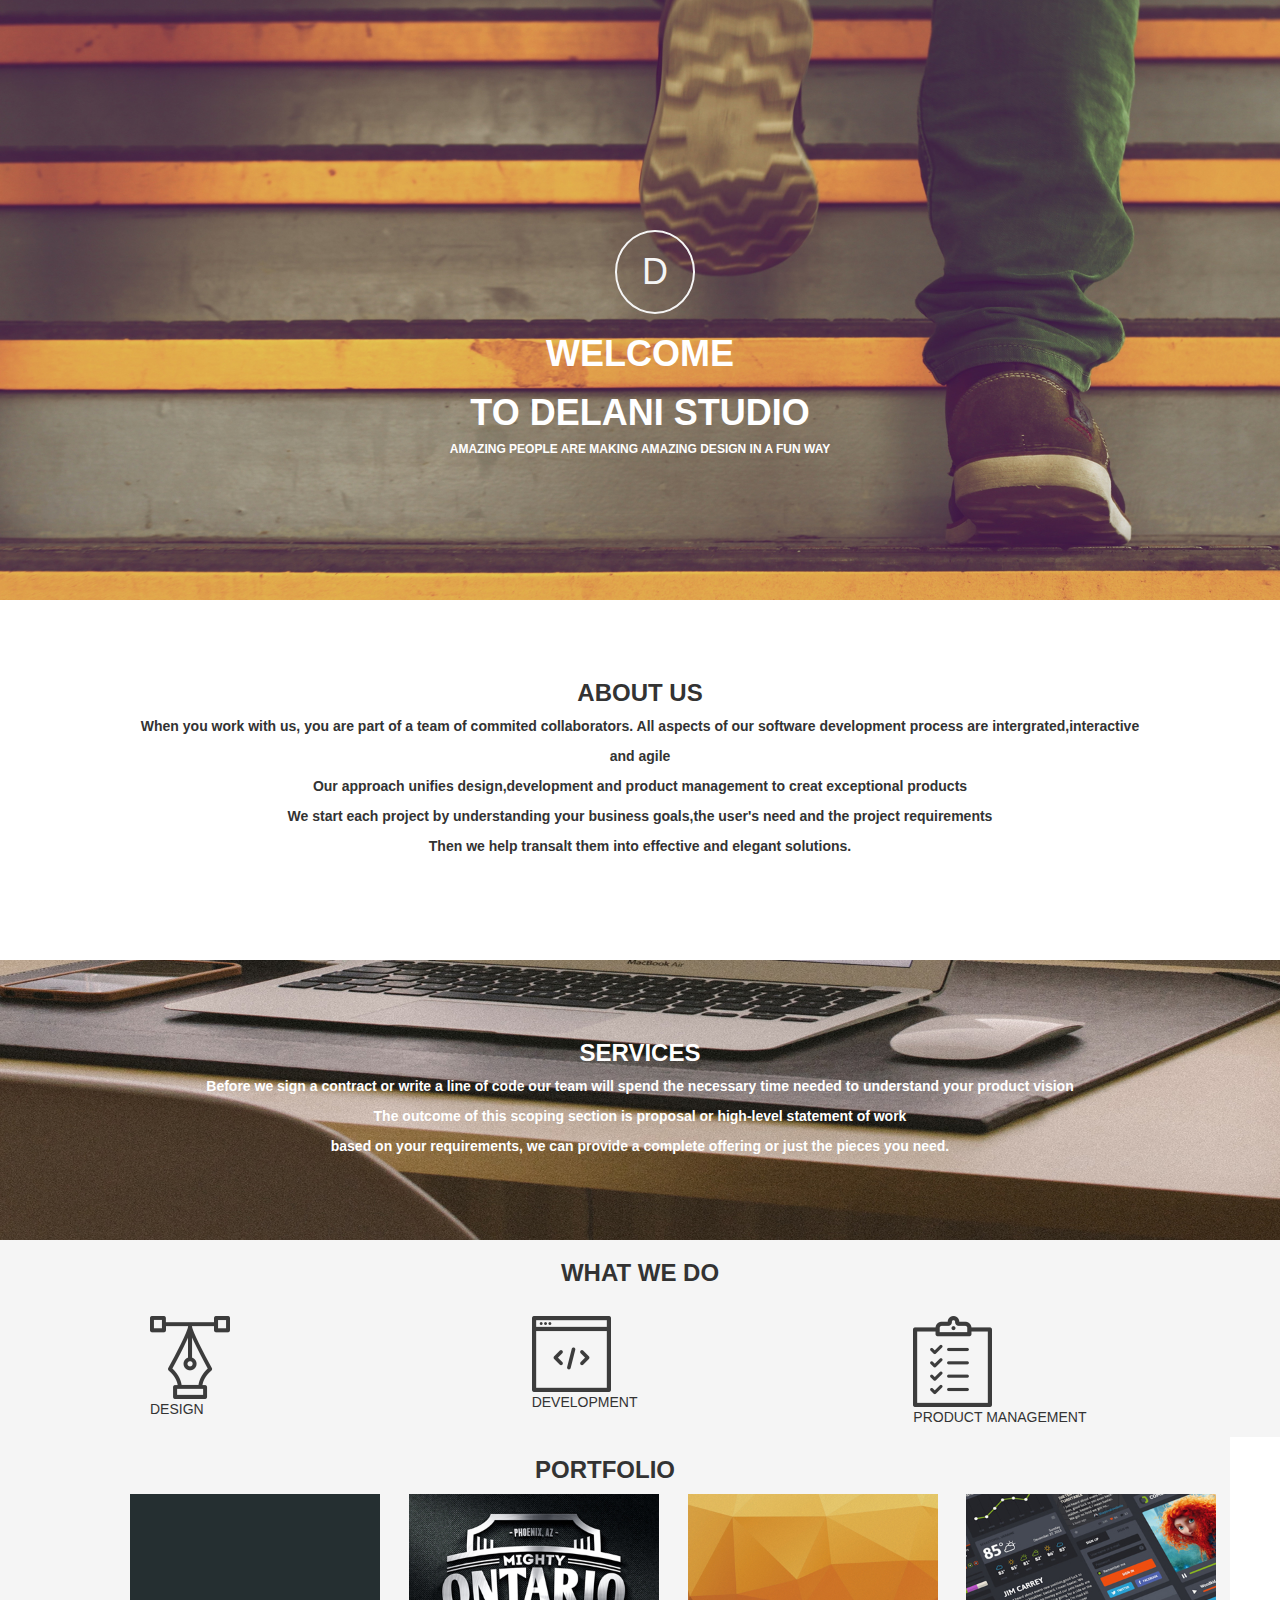
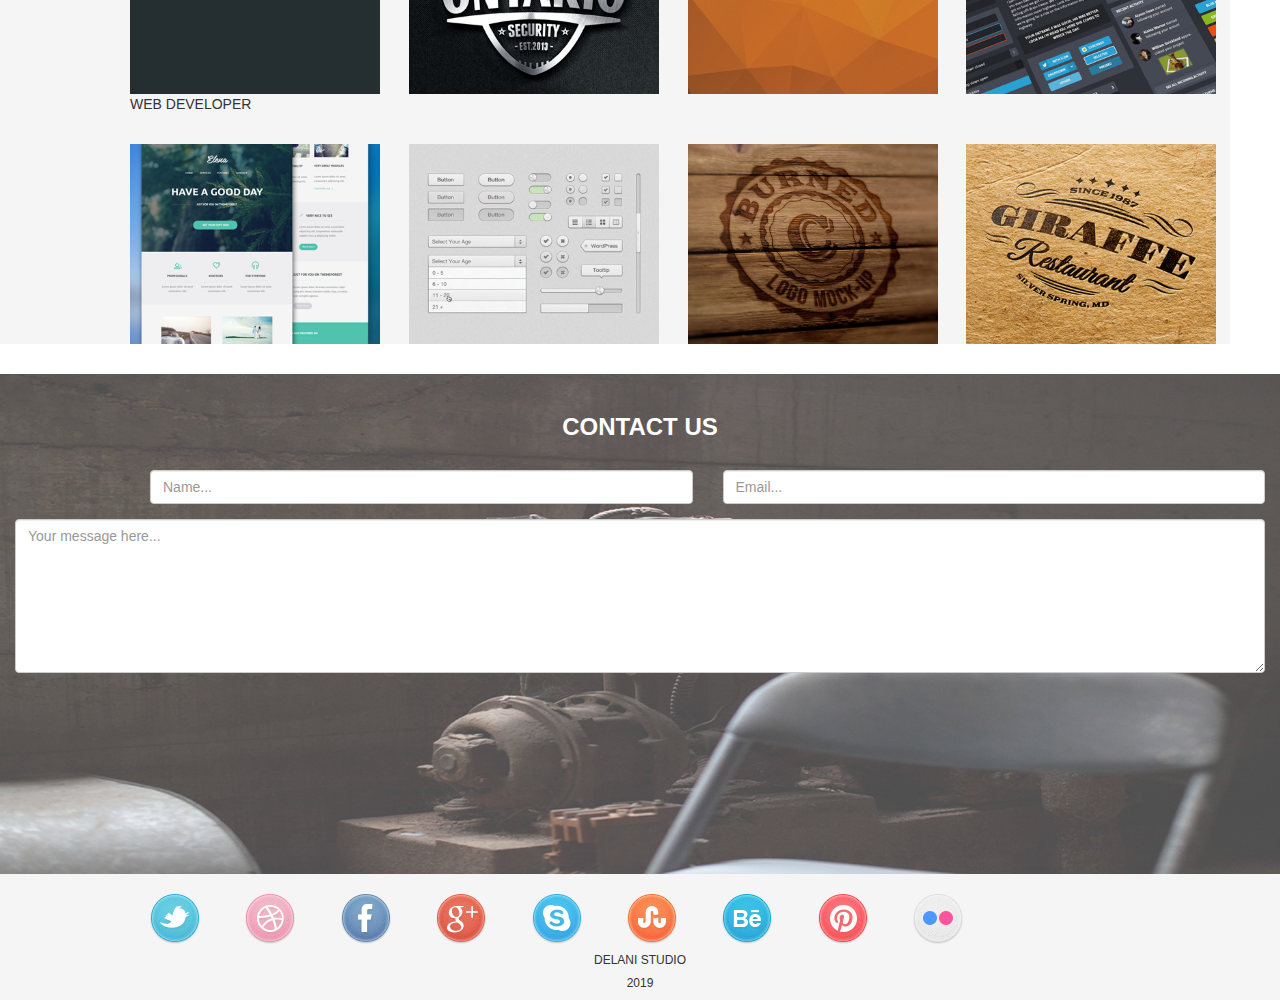
==== index.html @ 99184e3d "add selectors" ====
<!DOCTYPE html>
<html lang="en">
<head>
    <meta charset="UTF-8">
    <meta http-equiv="X-UA-Compatible" content="IE=edge">
    <meta name="viewport" content="width=device-width, initial-scale=1.0">

    <!-- Latest compiled and minified CSS -->
<link rel="stylesheet" href="https://maxcdn.bootstrapcdn.com/bootstrap/3.4.1/css/bootstrap.min.css">

<!-- jQuery library -->
<script src="https://ajax.googleapis.com/ajax/libs/jquery/3.5.1/jquery.min.js"></script>

<!-- Latest compiled JavaScript -->
<script src="https://maxcdn.bootstrapcdn.com/bootstrap/3.4.1/js/bootstrap.min.js"></script>

<link rel="stylesheet" href="index.css">

    <title>Document</title>
</head>
<body>
<!---section1-->    
    <div class="container-fluid" id="sect1">
        <div class="carda">
            <p class="h1">D</p>
            <h1 id="welcome">WELCOME</h1>
            <h1 id="welcome">TO DELANI STUDIO</h1>
            <h6 id="welcome">AMAZING PEOPLE ARE MAKING AMAZING DESIGN IN A FUN WAY</h6>
        </div>
       
    </div>

<!---section2-->
    <div class="container-fluid">
        <br><br><br>
        <div class="card" id="cardb" >
           <h3>ABOUT US</h3>
           <p>When you work with us, you are part of a team of commited collaborators. 
               All aspects of our software development process are intergrated,interactive
            </p>
            <p>and agile</p>
            <p>Our approach unifies design,development and product management to creat exceptional products</p>
            <p>We start each project by understanding your business goals,the user's need and the project requirements</p>
            <p>Then we help transalt them into effective and elegant solutions.</p>
        </div>
    </div>

<!---section3-->
    <div class="container-fluid" id="cardc">
        <div class="card" id="cardd">
            <h3>SERVICES</h3>
            <p>Before we sign a contract or write a line of code our team will spend the necessary time needed to understand your product vision</p>
            <p>The outcome of this scoping section is proposal or high-level statement of work</p>
            <p>based on your requirements, we can provide a complete offering or just the pieces you need.</p>

        </div>
    </div>

<!---section4-->
 <div class="container-fluid" id="carde">
    <h3>WHAT WE DO</h3>
    <br>
    <div class="row">
      <div class="col-sm-4" id="colm1">
          <div class="port1">
            <img src="images/design_icon.png"  alt="design icon">
            <p id="icon1">DESIGN</p>
          </div>
         
          <div id="portfolio1" class="port1">
              <h5 class="head5">DESIGN</h5>
              <p>Our design practice offers a full range of services</p>
              <p>including brand strategy,interaction and visual design</p>
              <p>and users experience testing.</p>
              <br>
              <p>Throughout your project,our designers create and</p>
              <p>implement visual design and workflows,solicit users</p>
              <p>feedback and work with you to make sure what get built</p>
              <p>is what is needed</p>
         </div>
      </div>

      <div class="col-sm-4" id="colm2">
          <div class="port2">
              <img src="images/dev_icon.png" alt="dev icon">
              <p id="icon2">DEVELOPMENT</p>
          </div>
         
          <div id="portfolio2" class="port2">
             <h5 class="head5">DEVELOPMENT</h5>
             <p>All engineers are fluent in the latest enterprise,mobile</p>
             <p>and web development technologies.</p>
             <br>
             <p>They collaborate with your team to write,and improve</p>
             <p>code on a dailly basis,using proven practice such as</p>
             <p>test driven development and pair programming</p>
          </div>
      </div>

      <div class="col-sm-4" id="colm3">
          <div class="port3">
             <img src="images/product_icon.png" alt="producticon">
             <p id="icon3">PRODUCT MANAGEMENT</p>
          </div>

         <div id="portfolio3" class="port3">
            <h5 class="head5">DEVELOPMENT</h5>
            <p>Planing and development is iteractive, Because we are</p>
            <p>constantly coding and testing,the product we build are.</p>
            <p>always ready to go live.</p>
            <br>
            <p>This iterative process allows for changes as business</p>
            <p>requirements evolve</p>
         </div>
      </div>
    </div>
</div>

<!----section5-->
<div class="container-fluid" id="cardf">
    <h3>PORTFOLIO</h3>
    <div class="row" id="row1">
        <div class="col-sm-3" id="hover1">
            <img src="images/work4.jpg" class="portfolio" alt="portfolio img">
            <div class="hid1">
                <p>WEB DEVELOPER</p>
            </div>
        </div>
        <div class="col-sm-3">
            <img src="images/work3.jpg" class="portfolio" alt="portfolio img">
        </div>
        <div class="col-sm-3">
            <img src="images/work2.jpg" class="portfolio" alt="portfolio img">
        </div>
        <div class="col-sm-3">
            <img src="images/work1.jpg" class="portfolio" alt="portfolio img">
        </div>
    </div>
    <br>

    <div class="row">
        <div class="col-sm-3">
            <img src="images/work5.jpg" class="portfolio" alt="portfolio img">
        </div>
        <div class="col-sm-3">
            <img src="images/work6.jpg" class="portfolio" alt="portfolio img">
        </div>
        <div class="col-sm-3">
            <img src="images/work7.jpg" class="portfolio" alt="portfolio img">
        </div>
        <div class="col-sm-3">
            <img src="images/work8.jpg" class="portfolio" alt="portfolio img">
        </div>
    </div>

</div>

<!---section6--->
<div class="container-fluid" id="cardg">
    <br>
    <h3>CONTACT US</h3>
    <form>
        <div class="form-group row">
          <div class="col-xs-6" id="inp1">
              <label for="ex2"></label>
              <input class="form-control none" placeholder="Name..." id="ex2" id="usr" type="text">
          </div>
          <div class="col-xs-6" id="inp1">
              <label for="ex3"></label>
              <input class="form-control none" placeholder="Email..." id="ex2" type="email">
          </div>
        </div>
        <div class="form-group">
            <textarea class="form-control none"  rows="7" id="comment" placeholder="Your message here..." ></textarea>
        </div>
      </form>
</div>

<!---section7-->
<div class="container-fluid" id="footer">
    <br>
    <div class="row">
        <div class="col-sm-1">
            <img src="images/twitter.png" alt="twiter img">
        </div>
        <div class="col-sm-1">
            <img src="images/dribble.png" alt="twiter img">
        </div>
        <div class="col-sm-1">
            <img src="images/facebook.png" alt="twiter img">
        </div>
        <div class="col-sm-1">
            <img src="images/g_plus.png" alt="twiter img">
        </div>
        <div class="col-sm-1">
            <img src="images/skype.png" alt="twiter img">
        </div>
        <div class="col-sm-1">
            <img src="images/stumble_upon.png" alt="twiter img">
        </div>
        <div class="col-sm-1">
            <img src="images/behance.png" alt="twiter img">
        </div>
        <div class="col-sm-1">
            <img src="images/pinterest.png" alt="twiter img">
        </div>
        <div class="col-sm-1">
            <img src="images/flickr.png" alt="twiter img">
        </div>
    </div>

    <div class="footer">
        <p class="h6">DELANI STUDIO</p>
        <p class="h6">2019</p>

    </div>
</div>


<script   src="https://code.jquery.com/jquery-3.3.1.min.js"   integrity="sha256-FgpCb/KJQlLNfOu91ta32o/NMZxltwRo8QtmkMRdAu8="   crossorigin="anonymous"></script>
<script src="index.js"></script>
</body>
</html>
---- index.css ----
#sect1{
    background-image: url("images/h_img.jpg");
    height: 600px;
    background-repeat: no-repeat;
    background-size: cover;
}
.h1{
    color: whitesmoke;
    border: 2px solid whitesmoke;
    width: 80px;
    padding: 20px;
    border-radius: 50%;
    position: relative;
    left: 600px;
    top: 210px;
}
#welcome{
    color: white;
    position: relative;
    top: 210px;
    font-weight: bold;
}
.carda{
    text-align: center;
}
#cardb{
    text-align: center;
    font-weight: bold;
    height: 280px;
}
#cardc{
    background-image: url("images/s_image.jpg");
    height: 280px;
    background-repeat: no-repeat;
    background-size: cover;

}
#cardd{
    text-align: center;
    color: white;
    position: relative;
    top: 60px;
    font-weight: bold;
}
#carde{
 justify-content: center;
}
    
#wedo{
    text-align:center;
}
h3{
    text-align: center;
    font-weight: bold;
}
.row{
    margin-left: 120px;
}
.portfolio{
   height: 200px;
   width: 250px;
}
#cardf{
    margin-left: -20px;
    margin-right: 50px;
    margin-bottom: 30px;
}
#cardg{
    background-image: url(images/c_image\ \(1\).jpg);
    height: 500px;
    background-size: cover;
}
#cardg{
    color: white;
    
}
#portfolio1{
    display: none;
    text-align: center;
}
.head5{
    font-weight: bold;
}
#portfolio2{
    display: none;
    text-align: center;
} 
#cardf,#carde{
    background-color: whitesmoke;
}
#portfolio3{
    display: none;
    text-align: center;
}   
.footer{
    text-align: center;
    font-weight: bold;
    background-color: whitesmoke;
}    
#footer{
    background-color: whitesmoke;
}
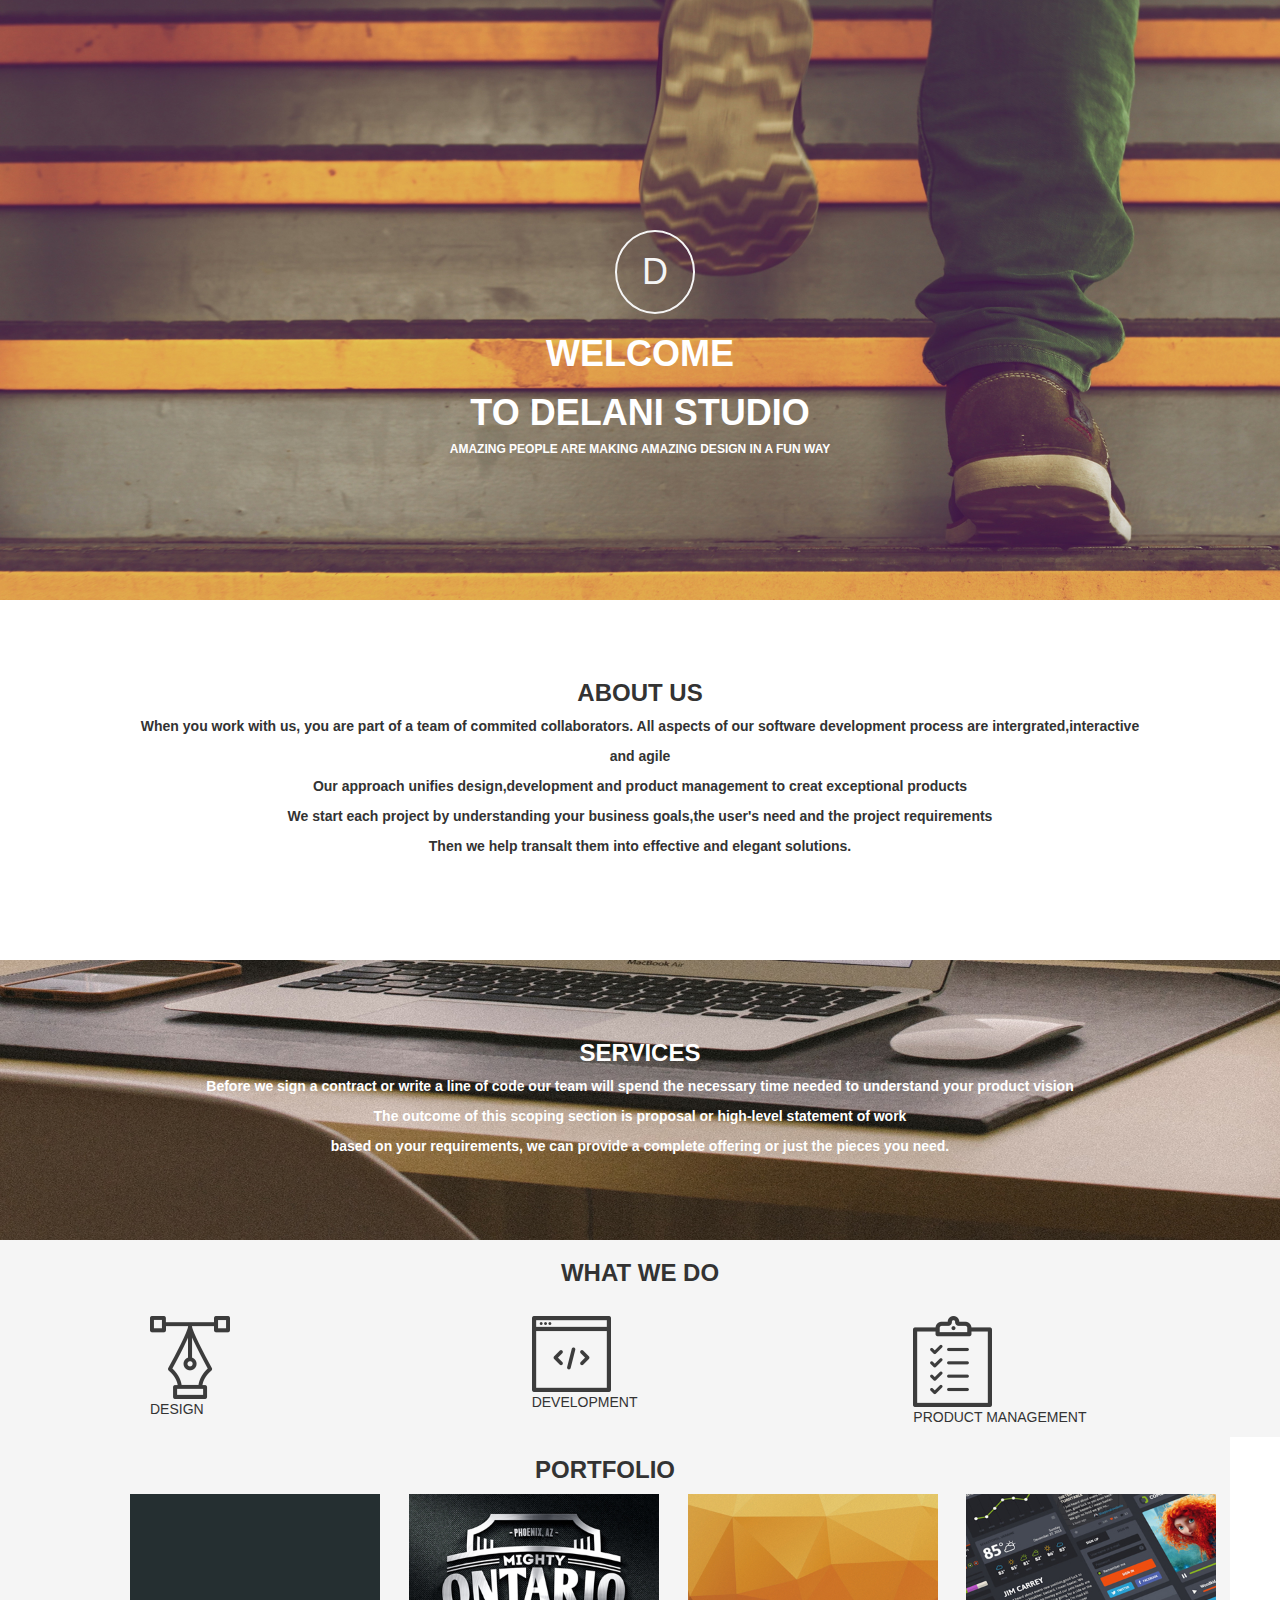
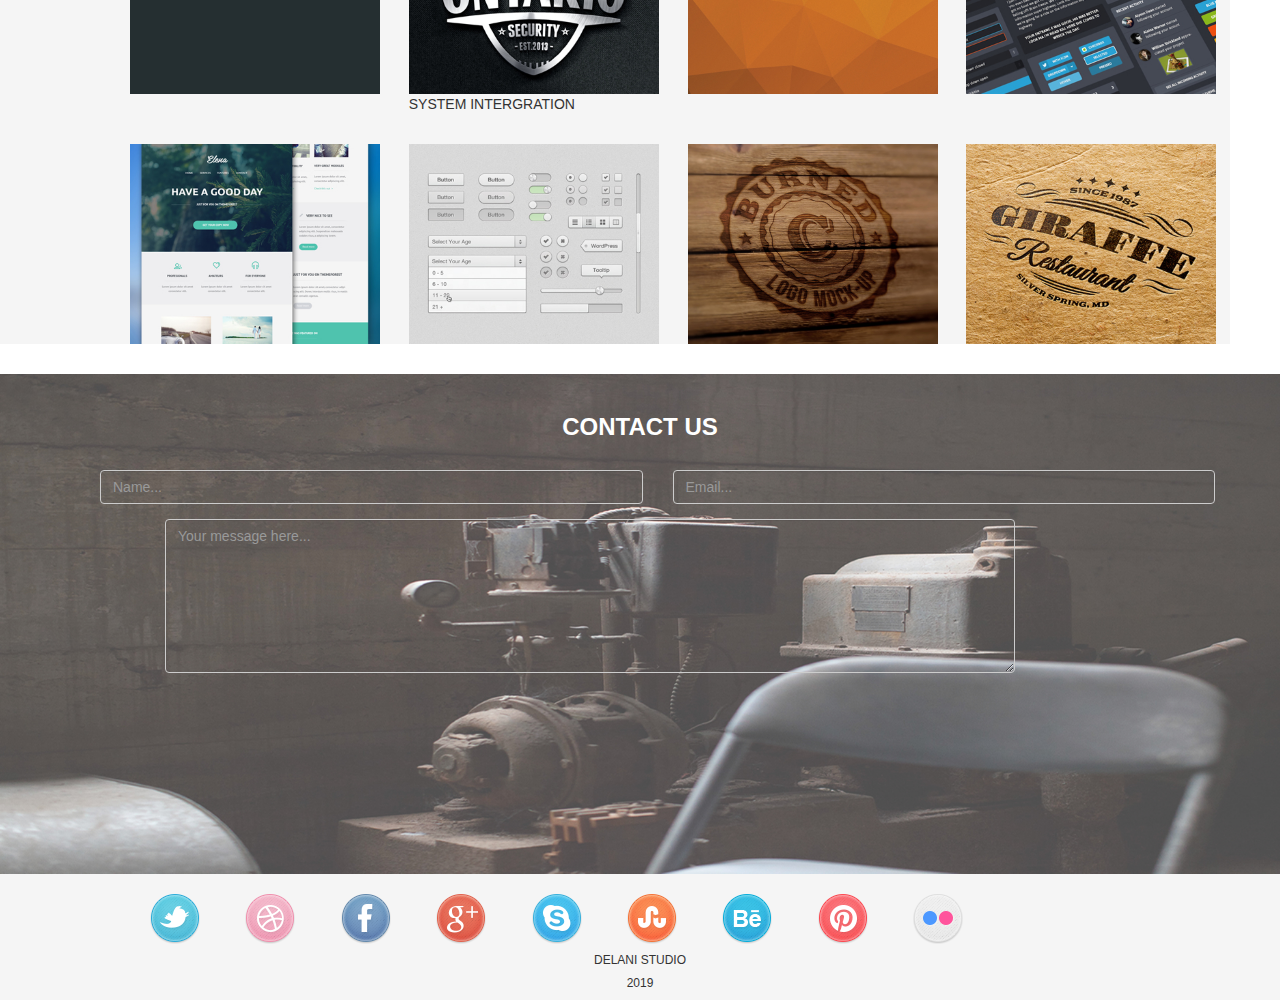
==== commit 39898009: "add selectors to portfolio2" ====
--- a/index.html
+++ b/index.html
@@ -123,11 +123,15 @@
         <div class="col-sm-3" id="hover1">
             <img src="images/work4.jpg" class="portfolio" alt="portfolio img">
             <div class="hid1">
-                <p>WEB DEVELOPER</p>
+                <p>QUALITY ASSUARANCE</p>
             </div>
         </div>
-        <div class="col-sm-3">
+
+        <div class="col-sm-3" id="hover2">
             <img src="images/work3.jpg" class="portfolio" alt="portfolio img">
+            <div class="hid2">
+                <p>SYSTEM INTERGRATION</p>
+            </div>
         </div>
         <div class="col-sm-3">
             <img src="images/work2.jpg" class="portfolio" alt="portfolio img">
--- a/index.css
+++ b/index.css
@@ -99,4 +99,29 @@
 }    
 #footer{
     background-color: whitesmoke;
+}
+#inp1{
+    position: relative;
+    left: -50px;
+    color: white;
+}
+.none{
+    background-color: transparent;
+}
+#comment{
+    width: 850px;
+    position: relative;
+    left: 150px;
+}
+.hid1{
+    border: 10px solid white;
+    text-align: center;
+    height: 220px;
+    width: 260px;
+    background: -moz-linear-gradient(top, rgba(255,255,255,1) 0%, rgba(255,255,255,0) 100%); /* FF3.6-15 */
+    position: absolute;
+    top: -3px;
+    display: none;
+    color: white;
+    
 }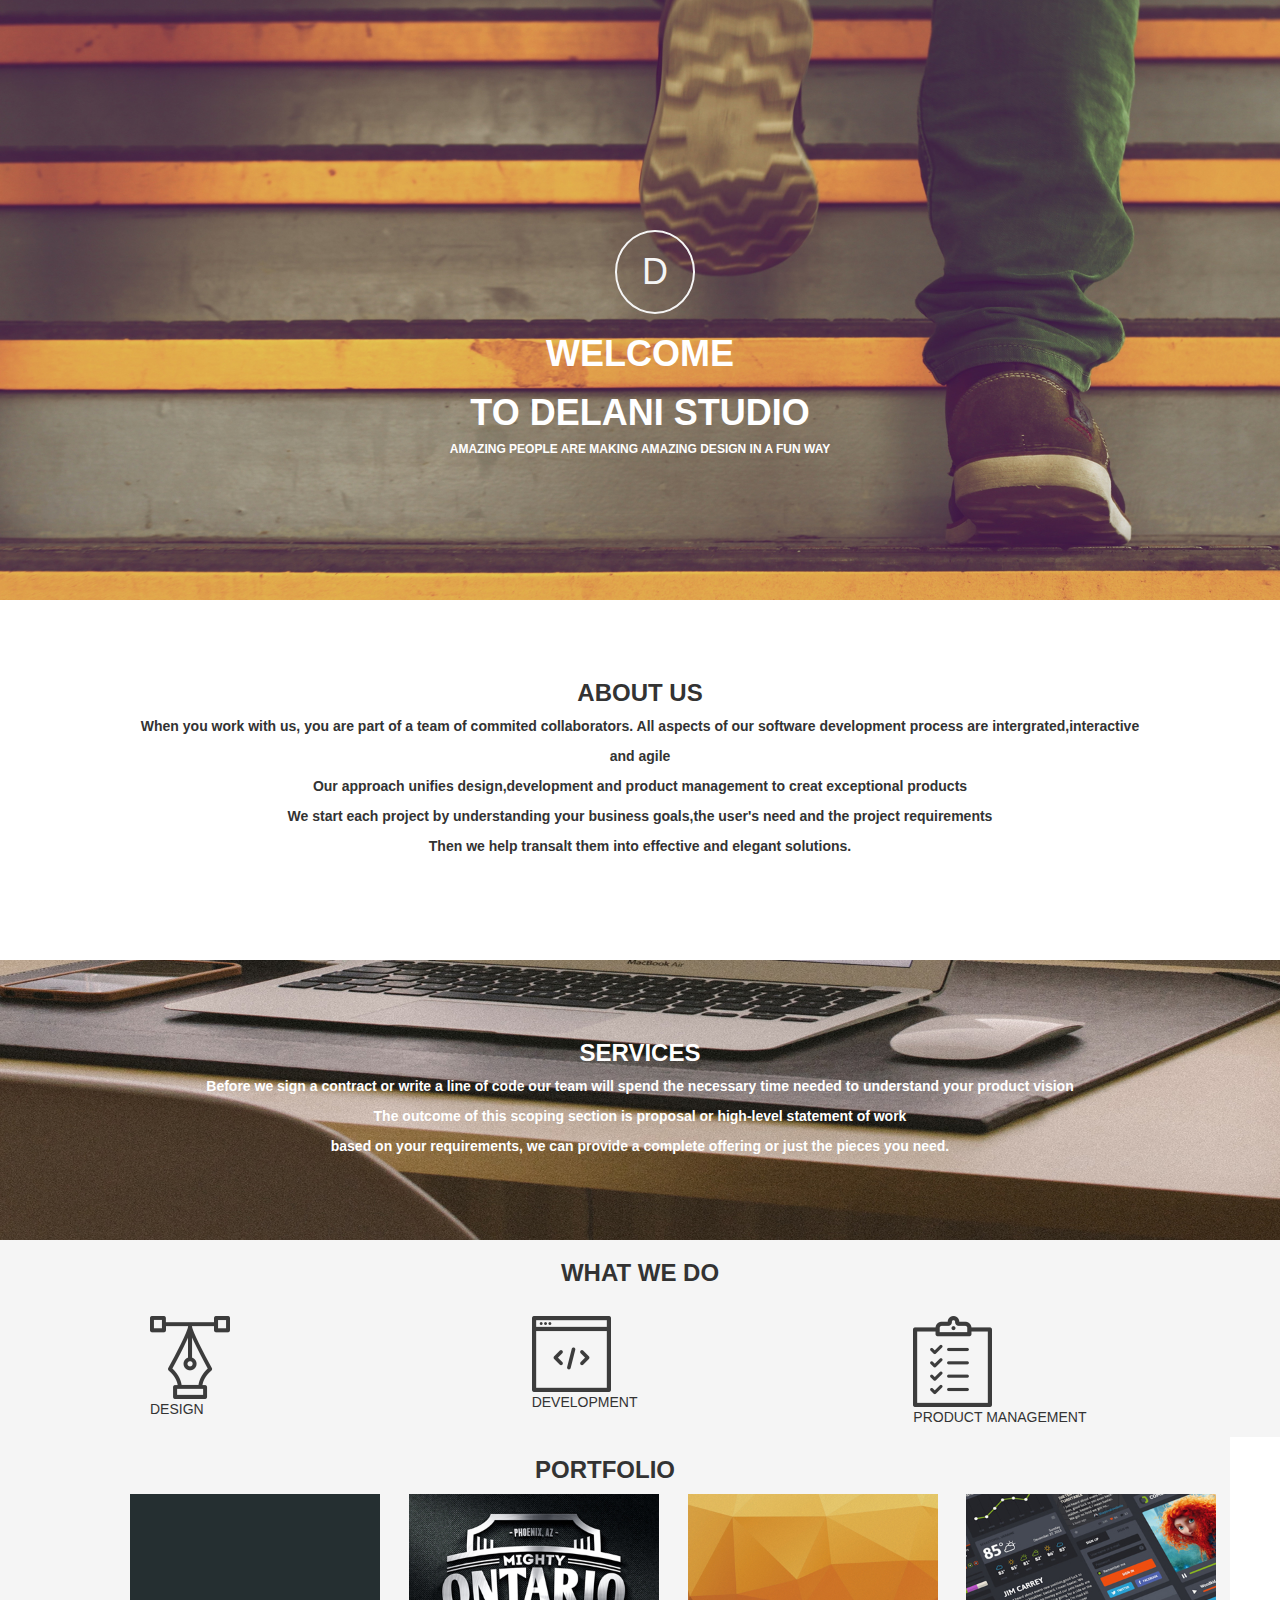
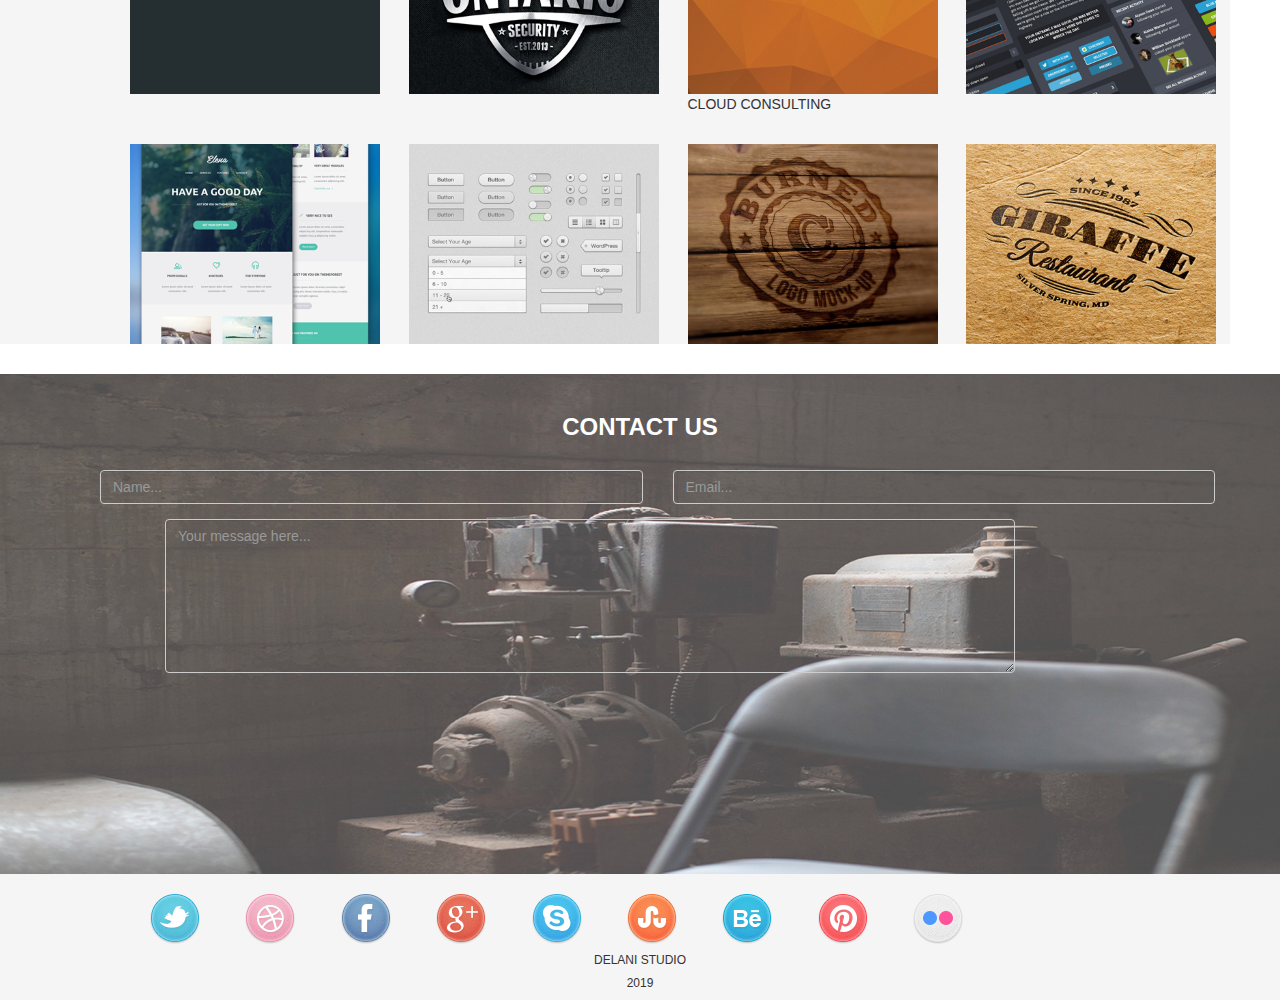
==== commit b5410b04: "add portfolio 3 selector" ====
--- a/index.html
+++ b/index.html
@@ -133,9 +133,14 @@
                 <p>SYSTEM INTERGRATION</p>
             </div>
         </div>
-        <div class="col-sm-3">
+
+        <div class="col-sm-3" id="hover3">
             <img src="images/work2.jpg" class="portfolio" alt="portfolio img">
-        </div>
+            <div class="hid3">
+                <p>CLOUD CONSULTING</p>
+            </div>
+        </div>
+
         <div class="col-sm-3">
             <img src="images/work1.jpg" class="portfolio" alt="portfolio img">
         </div>
--- a/index.css
+++ b/index.css
@@ -113,15 +113,16 @@
     position: relative;
     left: 150px;
 }
-.hid1{
+.hid1,.hid2{
     border: 10px solid white;
     text-align: center;
-    height: 220px;
+    height: 215px;
     width: 260px;
     background: -moz-linear-gradient(top, rgba(255,255,255,1) 0%, rgba(255,255,255,0) 100%); /* FF3.6-15 */
     position: absolute;
     top: -3px;
     display: none;
     color: white;
+    font-weight: bold;
     
 }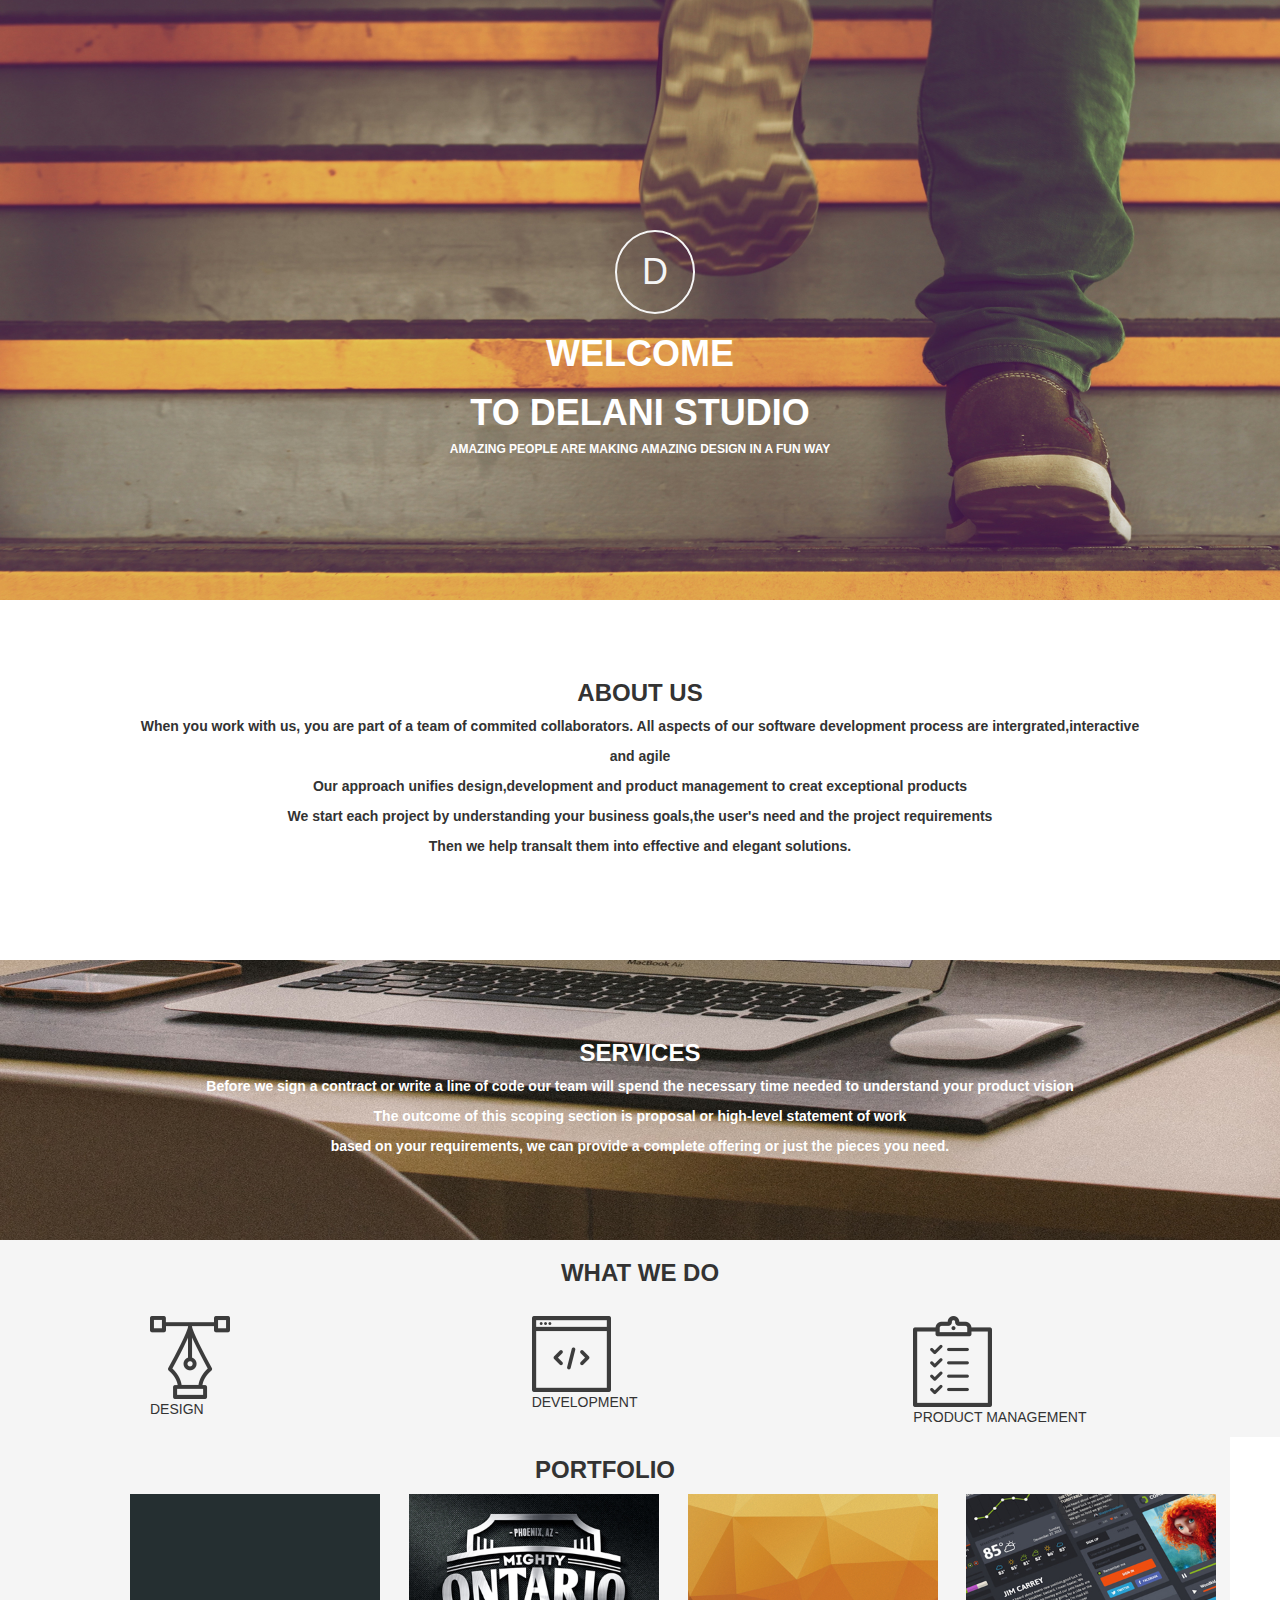
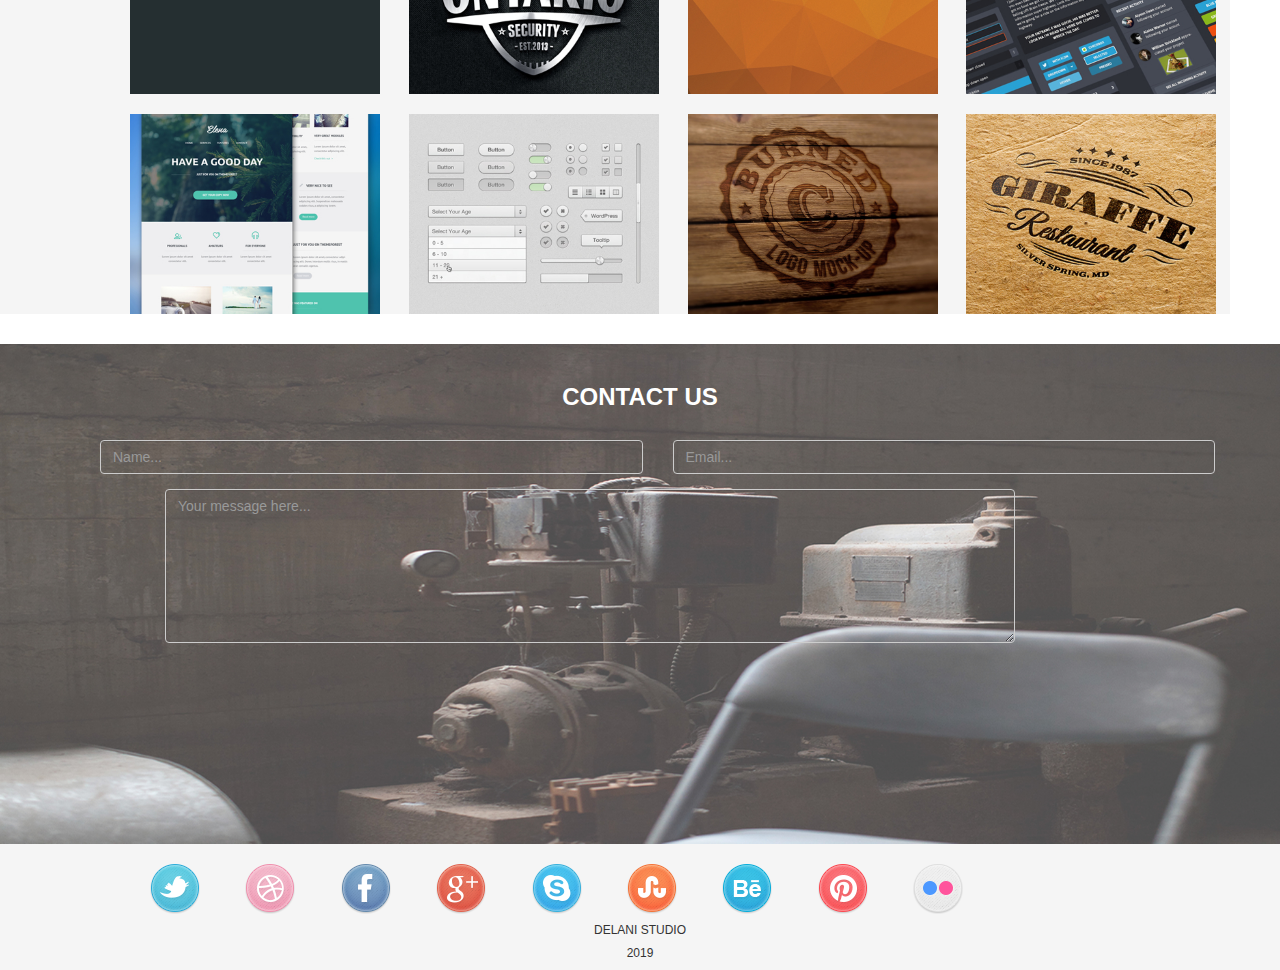
==== commit 8977b191: "modify and creat hover portfolio4" ====
--- a/index.html
+++ b/index.html
@@ -141,8 +141,11 @@
             </div>
         </div>
 
-        <div class="col-sm-3">
+        <div class="col-sm-3" id="hover4">
             <img src="images/work1.jpg" class="portfolio" alt="portfolio img">
+            <div class="hid4">
+                <p>CUSTOM SOFTWARE DEV...</p>
+            </div>
         </div>
     </div>
     <br>
--- a/index.css
+++ b/index.css
@@ -113,8 +113,8 @@
     position: relative;
     left: 150px;
 }
-.hid1,.hid2{
-    border: 10px solid white;
+.hid1,.hid2,.hid3,.hid4{
+    border: 15px solid white;
     text-align: center;
     height: 215px;
     width: 260px;
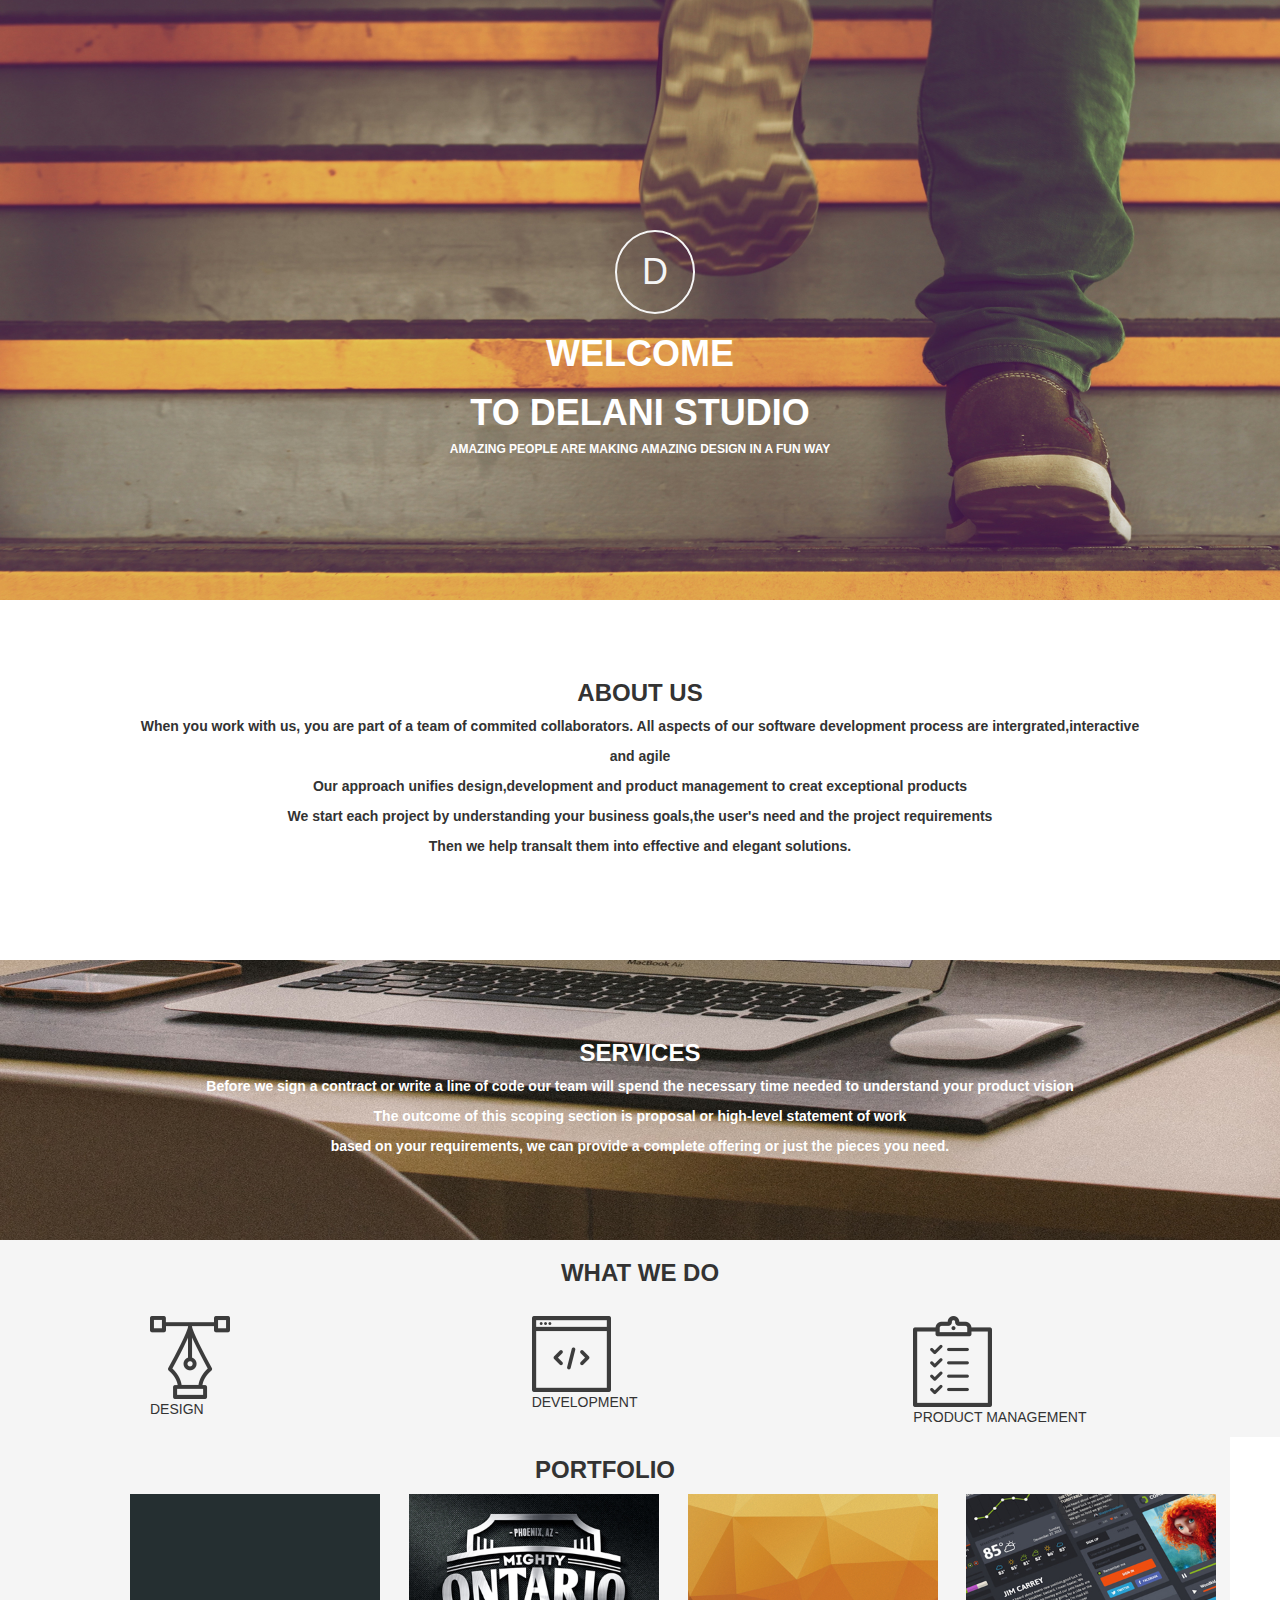
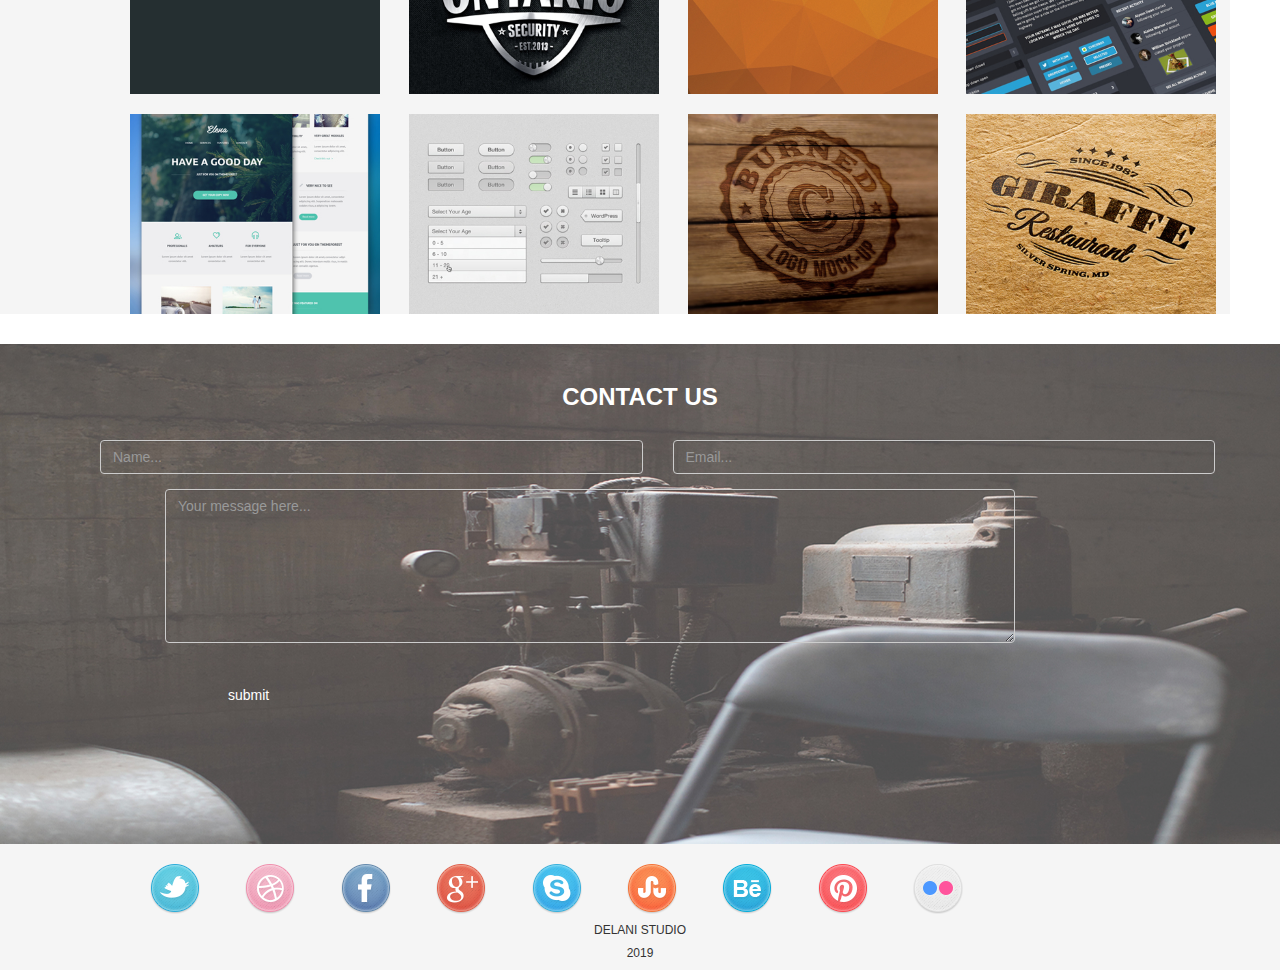
==== commit 7b454e26: "modify readme" ====
--- a/index.html
+++ b/index.html
@@ -151,17 +151,31 @@
     <br>
 
     <div class="row">
-        <div class="col-sm-3">
+        <div class="col-sm-3" id="hover5">
             <img src="images/work5.jpg" class="portfolio" alt="portfolio img">
-        </div>
-        <div class="col-sm-3">
+            <div class="hid5">
+                <p>WEB APPLICATION DEV...</p>
+            </div>
+        </div>
+        <div class="col-sm-3" id="hover6">
             <img src="images/work6.jpg" class="portfolio" alt="portfolio img">
-        </div>
-        <div class="col-sm-3">
+            <div class="hid6">
+                <p>MOBILE APPLICATION DEV...</p>
+            </div>
+        </div>
+
+        <div class="col-sm-3" id="hover7">
             <img src="images/work7.jpg" class="portfolio" alt="portfolio img">
-        </div>
-        <div class="col-sm-3">
+            <div class="hid7">
+                <p>DevOps AUTOMATION...</p>
+            </div>
+        </div>
+
+        <div class="col-sm-3" id="hover8">
             <img src="images/work8.jpg" class="portfolio" alt="portfolio img">
+            <div class="hid8">
+                <p>SOFTWARE PROTOTYPING...</p>
+            </div>
         </div>
     </div>
 
@@ -179,12 +193,14 @@
           </div>
           <div class="col-xs-6" id="inp1">
               <label for="ex3"></label>
-              <input class="form-control none" placeholder="Email..." id="ex2" type="email">
+              <input class="form-control none inp1" placeholder="Email..." id="ex2" type="email">
           </div>
         </div>
         <div class="form-group">
-            <textarea class="form-control none"  rows="7" id="comment" placeholder="Your message here..." ></textarea>
-        </div>
+            <textarea class="form-control none inp2"  rows="7" id="comment" placeholder="Your message here..." ></textarea>
+        </div>
+        <br>
+        <button type="button" class="btn btn-secondary" id="btn1" >submit</button>
       </form>
 </div>
 
--- a/index.css
+++ b/index.css
@@ -113,7 +113,7 @@
     position: relative;
     left: 150px;
 }
-.hid1,.hid2,.hid3,.hid4{
+.hid1,.hid2,.hid3,.hid4,.hid5,.hid6,.hid7,.hid8{
     border: 15px solid white;
     text-align: center;
     height: 215px;
@@ -125,4 +125,9 @@
     color: white;
     font-weight: bold;
     
+}
+#btn1{
+    background-color: transparent;
+    position: relative;
+    left: 200px;
 }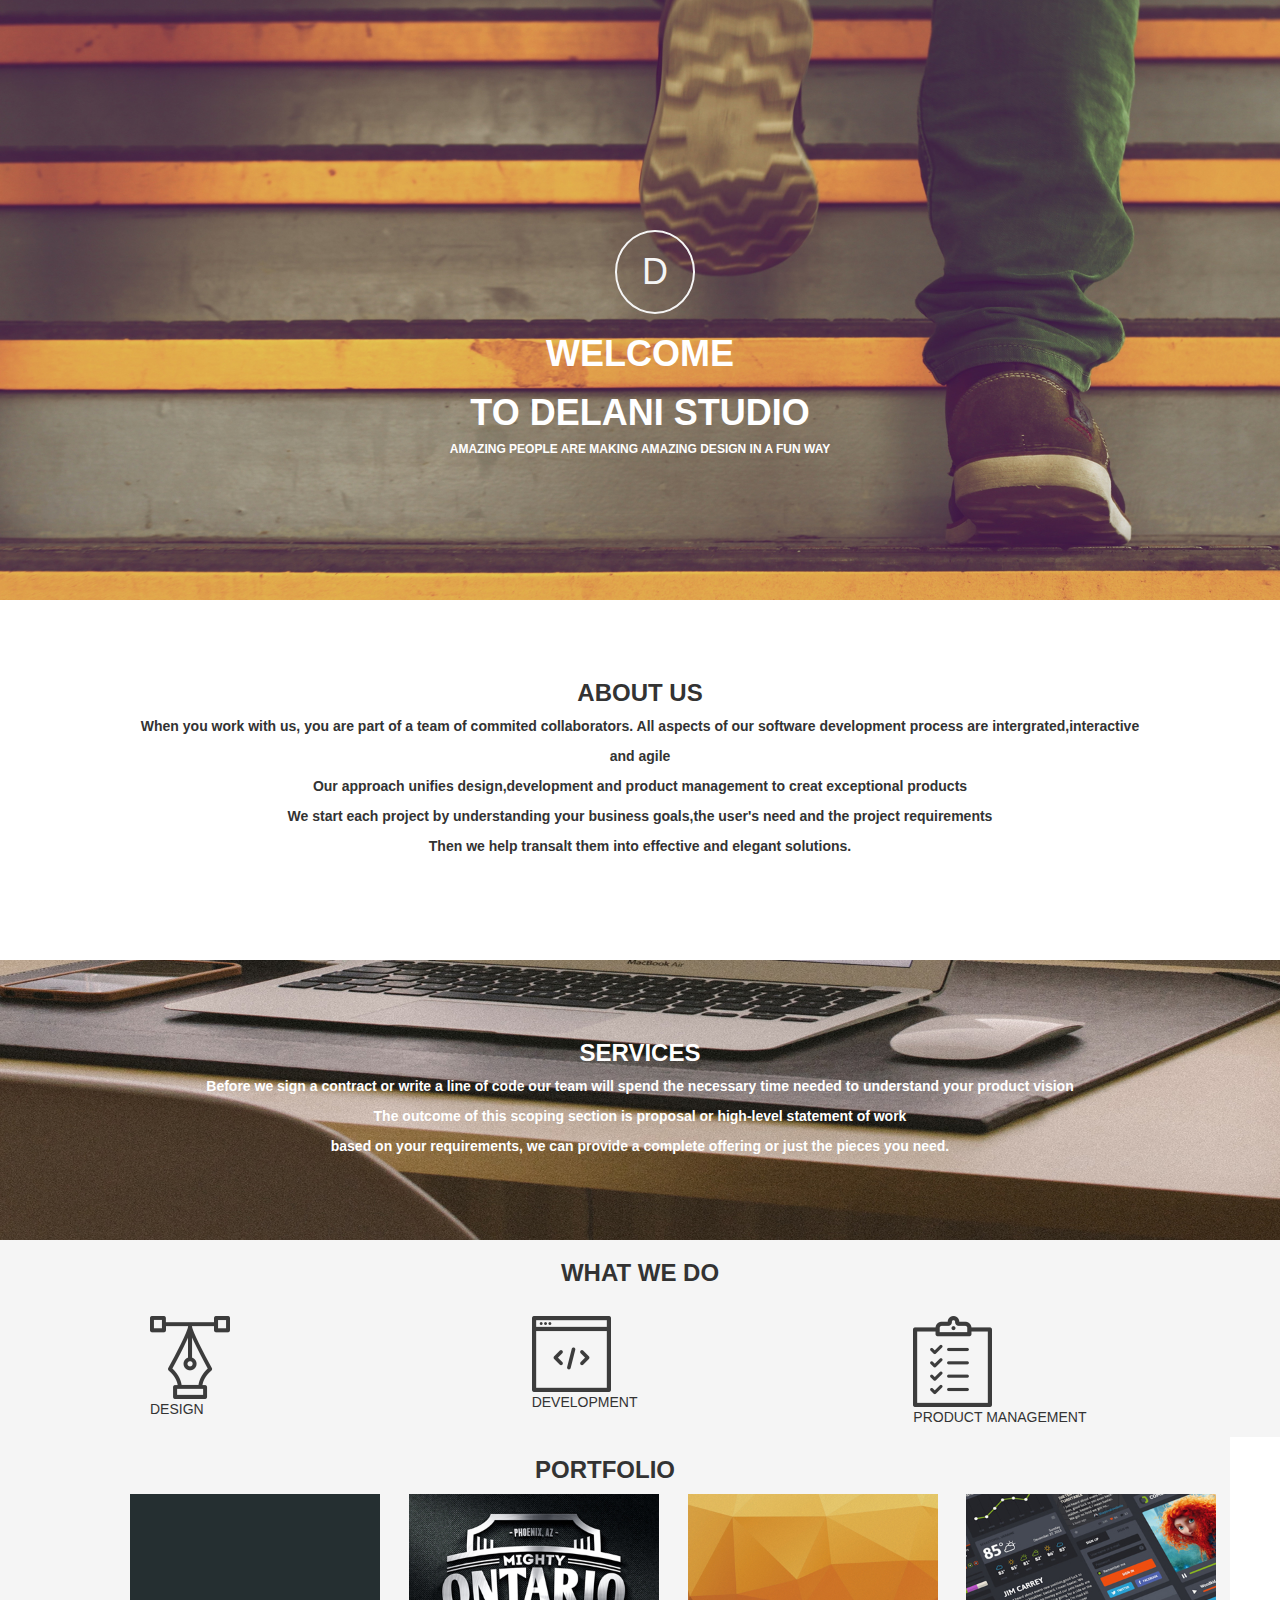
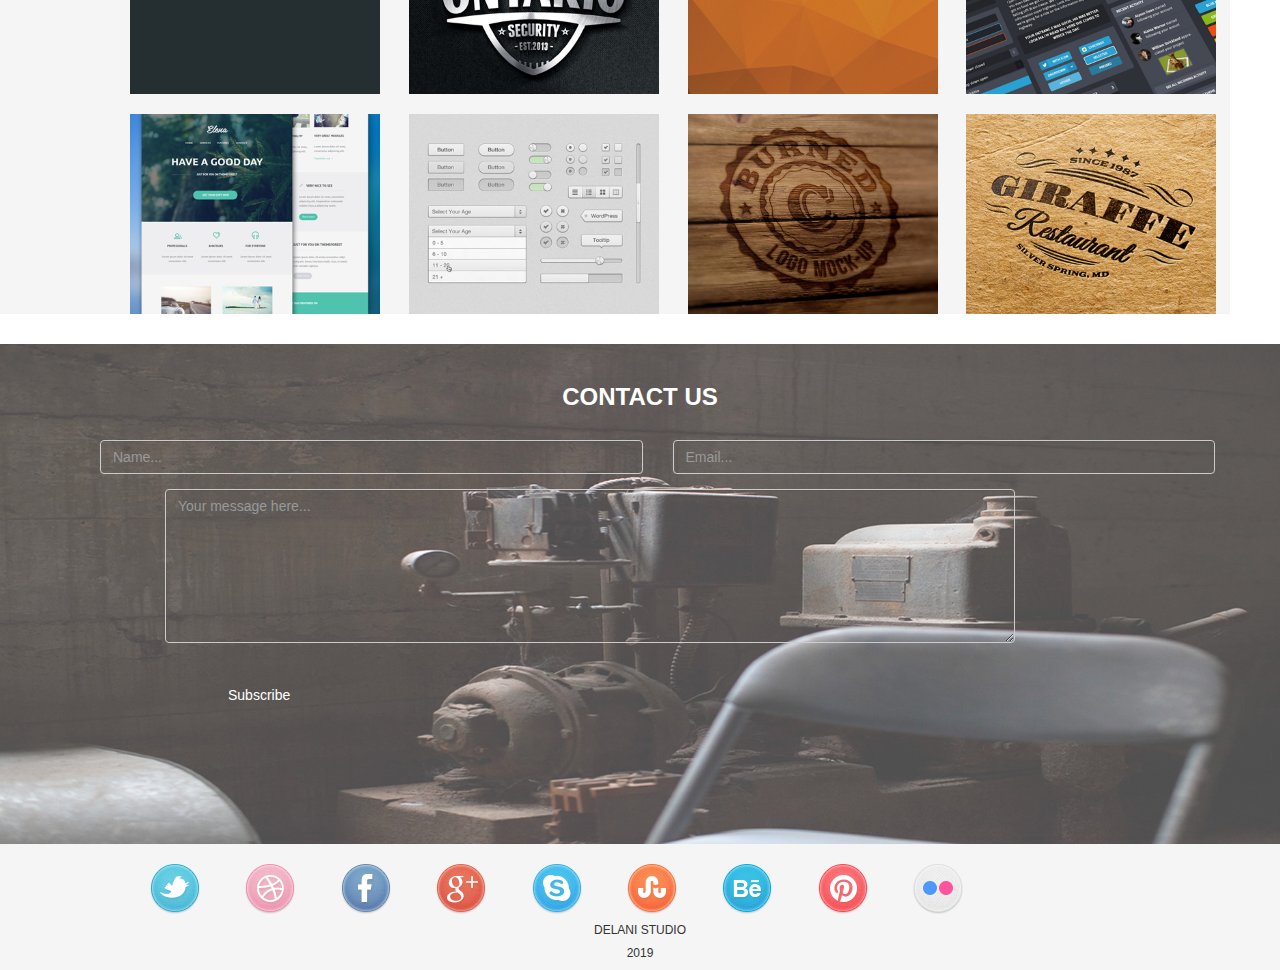
==== commit 66dc0f64: "correcting form" ====
--- a/index.html
+++ b/index.html
@@ -185,22 +185,22 @@
 <div class="container-fluid" id="cardg">
     <br>
     <h3>CONTACT US</h3>
-    <form>
+    <form class="fomi">
         <div class="form-group row">
           <div class="col-xs-6" id="inp1">
               <label for="ex2"></label>
-              <input class="form-control none" placeholder="Name..." id="ex2" id="usr" type="text">
+              <input class="form-control none usr" placeholder="Name..." id="ex2" id="usr" type="text">
           </div>
           <div class="col-xs-6" id="inp1">
               <label for="ex3"></label>
-              <input class="form-control none inp1" placeholder="Email..." id="ex2" type="email">
+              <input class="form-control none " placeholder="Email..." id="ex2" type="email">
           </div>
         </div>
         <div class="form-group">
-            <textarea class="form-control none inp2"  rows="7" id="comment" placeholder="Your message here..." ></textarea>
+            <textarea class="form-control none"  rows="7" id="comment" placeholder="Your message here..." ></textarea>
         </div>
         <br>
-        <button type="button" class="btn btn-secondary" id="btn1" >submit</button>
+        <button type="button" class="btn btn-secondary" id="btn1" >Subscribe</button>
       </form>
 </div>
 
